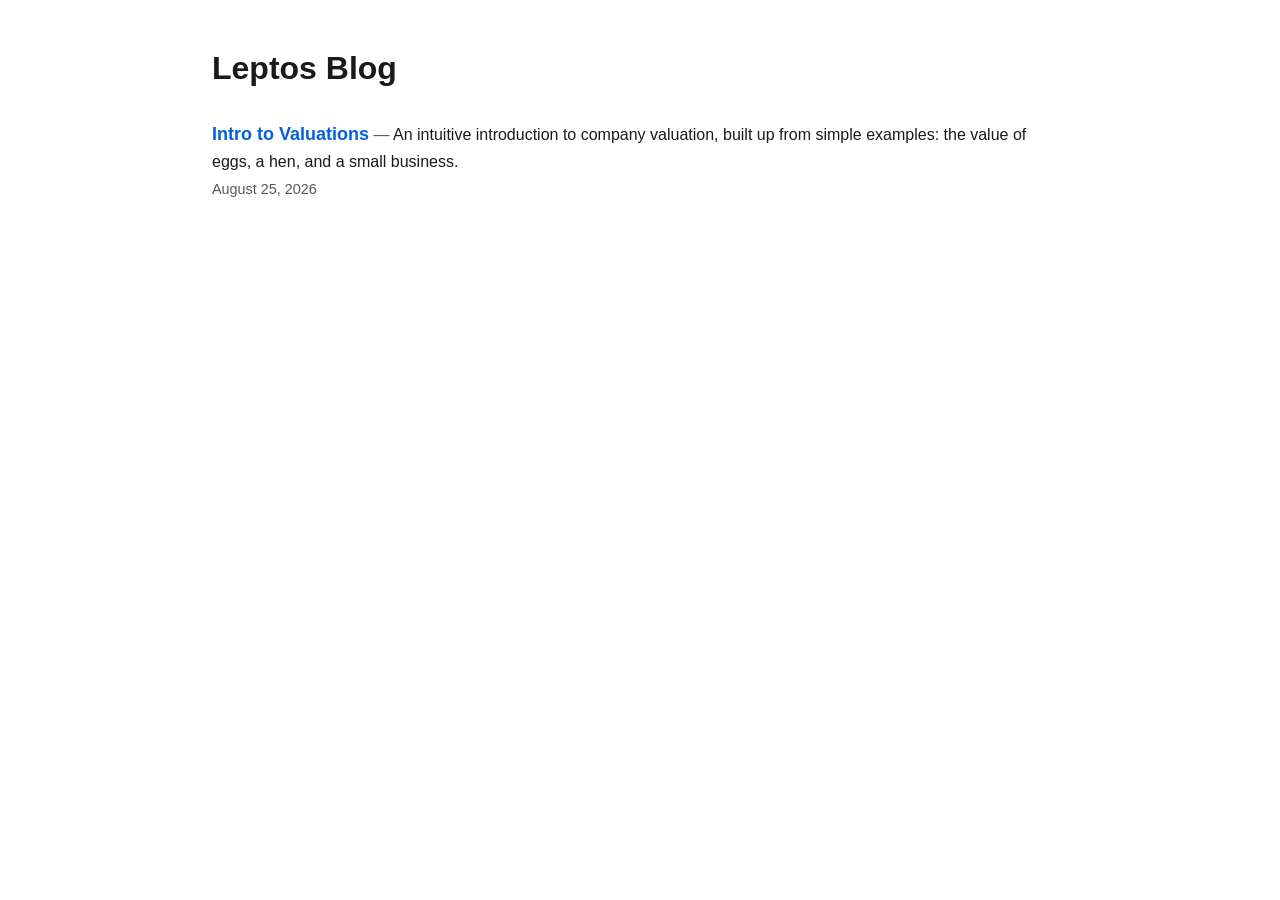
==== site/index.html @ 74f16797 "[site] Add landing page Co-authored-by: Leptos <leptos.0.null@gmail.com>" ====
<!doctype html>
<html lang="en">

<head>
  <meta charset="utf-8">
  <meta name="viewport" content="width=device-width, initial-scale=1">
  <meta property="og:type" content="website">
  <title>Leptos Blog</title>
  <link rel="stylesheet" href="styles/post.css">
  <link rel="stylesheet" href="styles/index.css">
</head>

<body>
  <main>
    <h1>Leptos Blog</h1>

    <ul class="post-list">
      <li>
        <h2><a href="posts/2026/intro-to-valuations/">Intro to Valuations</a></h2>
        <span class="post-separator" aria-hidden="true">&mdash;</span>
        An intuitive introduction to company valuation, built up from simple examples: the value of eggs, a hen, and a small business.
        <time class="post-date" datetime="2026-08-25">August 25, 2026</time>
      </li>
    </ul>
  </main>
</body>

</html>
---- site/styles/post.css ----
:root {
  color-scheme: light dark;
  --bg: #ffffff;
  --fg: #1a1a1a;
  --fg-muted: #55575c;
  --border: #dcdde0;
  --link: #0060df;
}

@media (prefers-color-scheme: dark) {
  :root {
    --bg: #14151a;
    --fg: #eceef0;
    --fg-muted: #a6a9b0;
    --border: #34363c;
    --link: #6cb4ff;
  }
}

* {
  box-sizing: border-box;
}

body {
  margin: 0;
  background: var(--bg);
  color: var(--fg);
  font-family: -apple-system, BlinkMacSystemFont, "Segoe UI", Roboto, Helvetica, Arial, sans-serif;
  line-height: 1.6;
}

article {
  max-width: 56rem;
  margin: 0 auto;
  padding: 3rem 1.25rem 5rem;
}

h1 {
  font-size: 2rem;
  line-height: 1.25;
  margin: 0 0 0.5rem;
}

.post-date {
  display: block;
  color: var(--fg-muted);
  font-size: 0.9rem;
  margin: 0 0 2rem;
}

h2 {
  font-size: 1.375rem;
  margin: 1.5rem 0 1rem;
}

p {
  margin: 0 0 1rem;
}

a {
  color: var(--link);
  text-decoration: underline;
  text-underline-offset: 0.15em;
}

a:hover {
  text-decoration-thickness: 0.12em;
}

a:focus-visible {
  outline: 2px solid var(--link);
  outline-offset: 2px;
}

math {
  font-size: 1em;
}

figure {
  margin: 1.75rem 0;
}

.chart-title {
  margin: 0;
  font-weight: 600;
  font-size: 0.85rem;
}

figure img {
  display: block;
  width: 100%;
  height: auto;
}

figcaption {
  font-size: 0.9rem;
  color: var(--fg-muted);
  text-align: center;
}

table {
  border-collapse: collapse;
  margin: 1.5rem 0;
  font-size: 0.95rem;
}

th,
td {
  text-align: left;
  padding: 0.55rem 0.75rem;
  border-bottom: 1px solid var(--border);
}

.value-table td:last-child,
.value-table th:last-child {
  text-align: right;
  font-variant-numeric: tabular-nums;
  padding-left: 1.5rem;
}

.total-row td {
  border-top: 1px solid var(--fg);
  border-bottom: none;
  font-weight: 600;
}
---- site/styles/index.css ----
main {
  max-width: 56rem;
  margin: 0 auto;
  padding: 3rem 1.25rem 5rem;
}

.post-list {
  list-style: none;
  margin: 2rem 0 0;
  padding: 0;
}

.post-list li {
  margin: 0 0 1.5rem;
}

.post-list h2 {
  display: inline;
  margin: 0;
  font-size: inherit;
  letter-spacing: normal;
}

.post-list a {
  font-size: 1.125rem;
  font-weight: 600;
  text-decoration: none;
}

.post-list a:hover {
  text-decoration: underline;
}

.post-list .post-date {
  margin: 0.25rem 0 0;
}

.post-list .post-separator {
  color: var(--fg-muted);
}
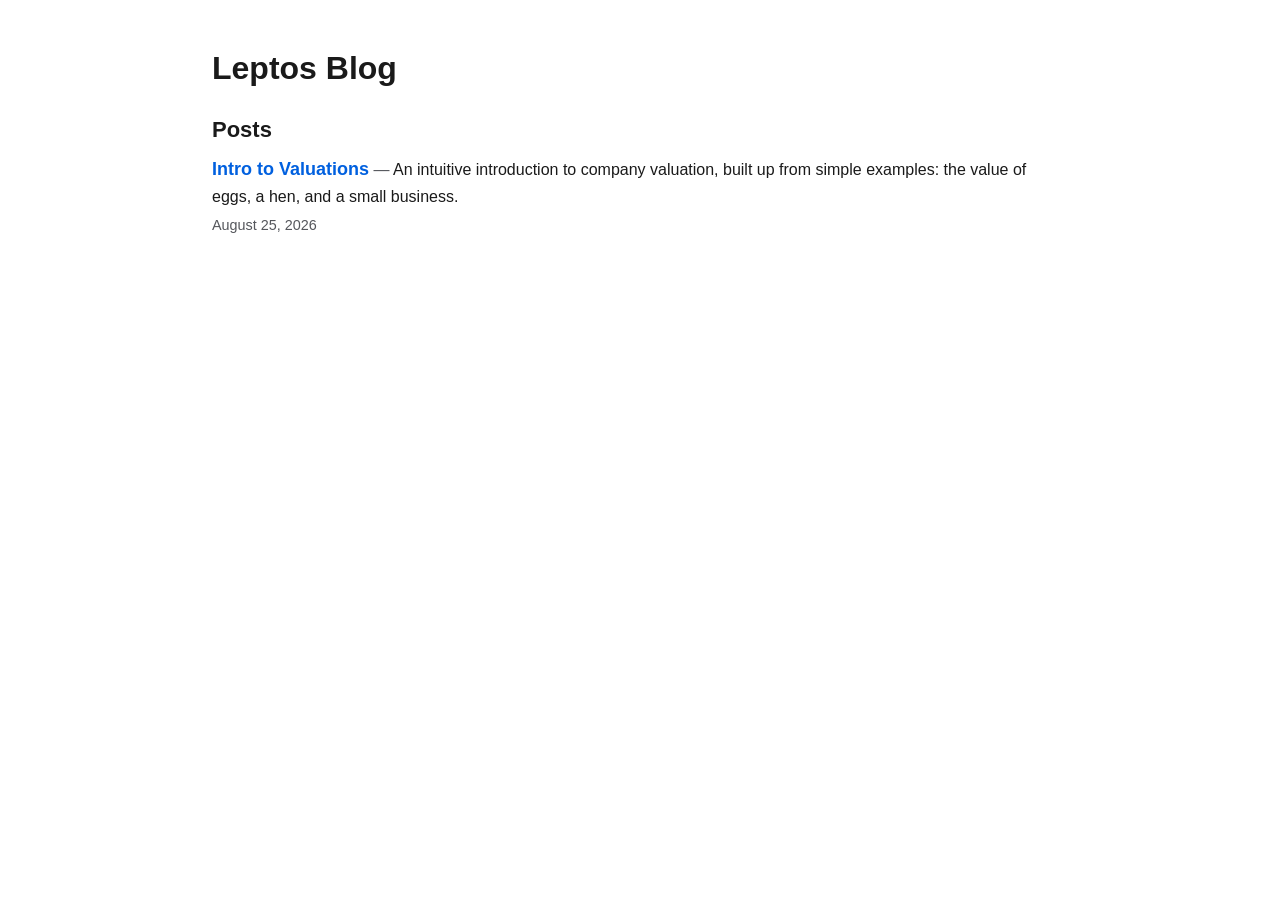
==== commit aea343b1: "[site/index] Add "Posts" header" ====
--- a/site/index.html
+++ b/site/index.html
@@ -6,7 +6,7 @@
   <meta name="viewport" content="width=device-width, initial-scale=1">
   <meta property="og:type" content="website">
   <title>Leptos Blog</title>
-  <link rel="stylesheet" href="styles/post.css">
+  <link rel="stylesheet" href="styles/base.css">
   <link rel="stylesheet" href="styles/index.css">
 </head>
 
@@ -14,14 +14,17 @@
   <main>
     <h1>Leptos Blog</h1>
 
-    <ul class="post-list">
-      <li>
-        <h2><a href="posts/2026/intro-to-valuations/">Intro to Valuations</a></h2>
-        <span class="post-separator" aria-hidden="true">&mdash;</span>
-        An intuitive introduction to company valuation, built up from simple examples: the value of eggs, a hen, and a small business.
-        <time class="post-date" datetime="2026-08-25">August 25, 2026</time>
-      </li>
-    </ul>
+    <section>
+      <h2>Posts</h2>
+      <ul class="post-list">
+        <li>
+          <h3><a href="posts/2026/intro-to-valuations/">Intro to Valuations</a></h3>
+          <span class="post-separator" aria-hidden="true">&mdash;</span>
+          <span>An intuitive introduction to company valuation, built up from simple examples: the value of eggs, a hen, and a small business.</span>
+          <time class="post-date" datetime="2026-08-25">August 25, 2026</time>
+        </li>
+      </ul>
+    </section>
   </main>
 </body>
 
--- a/site/styles/base.css
+++ b/site/styles/base.css
@@ -0,0 +1,137 @@
+:root {
+  color-scheme: light dark;
+  --bg: #ffffff;
+  --fg: #1a1a1a;
+  --fg-muted: #55575c;
+  --border: #dcdde0;
+  --link: #0060df;
+}
+
+@media (prefers-color-scheme: dark) {
+  :root {
+    --bg: #14151a;
+    --fg: #eceef0;
+    --fg-muted: #a6a9b0;
+    --border: #34363c;
+    --link: #6cb4ff;
+  }
+}
+
+*,
+*::before,
+*::after {
+  box-sizing: border-box;
+}
+
+body {
+  margin: 0;
+  background: var(--bg);
+  color: var(--fg);
+  font-family: -apple-system, BlinkMacSystemFont, "Segoe UI", Roboto, Helvetica, Arial, sans-serif;
+  line-height: 1.6;
+}
+
+body > header,
+main {
+  max-width: 56rem;
+  margin: 0 auto;
+  padding-inline: 1.25rem;
+}
+
+body > header {
+  padding-top: 2rem;
+  margin-bottom: 2rem;
+}
+
+main {
+  padding-bottom: 5rem;
+}
+
+h1 {
+  font-size: 2rem;
+  line-height: 1.25;
+  margin: 0 0 0.5rem;
+}
+
+.post-date {
+  display: block;
+  color: var(--fg-muted);
+  font-size: 0.9rem;
+  margin: 0 0 2rem;
+}
+
+h2 {
+  font-size: 1.375rem;
+  margin: 1.5rem 0 1rem;
+}
+
+p {
+  margin: 0 0 1rem;
+}
+
+a {
+  color: var(--link);
+  text-decoration: underline;
+  text-underline-offset: 0.15em;
+}
+
+a:hover {
+  text-decoration-thickness: 0.12em;
+}
+
+a:focus-visible {
+  outline: 2px solid var(--link);
+  outline-offset: 2px;
+}
+
+math {
+  font-size: 1em;
+}
+
+figure {
+  margin: 1.75rem 0;
+}
+
+.chart-title {
+  margin: 0;
+  font-weight: 600;
+  font-size: 0.85rem;
+}
+
+figure img {
+  display: block;
+  max-width: 100%;
+  height: auto;
+}
+
+figcaption {
+  font-size: 0.9rem;
+  color: var(--fg-muted);
+  text-align: center;
+}
+
+table {
+  border-collapse: collapse;
+  margin: 1.5rem 0;
+  font-size: 0.95rem;
+}
+
+th,
+td {
+  text-align: left;
+  padding: 0.55rem 0.75rem;
+  border-bottom: 1px solid var(--border);
+}
+
+.value-table td:last-child,
+.value-table th:last-child {
+  text-align: right;
+  font-variant-numeric: tabular-nums;
+  padding-left: 1.5rem;
+}
+
+.total-row td {
+  border-top: 1px solid var(--fg);
+  border-bottom: none;
+  font-weight: 600;
+}
--- a/site/styles/index.css
+++ b/site/styles/index.css
@@ -1,12 +1,14 @@
 main {
-  max-width: 56rem;
-  margin: 0 auto;
-  padding: 3rem 1.25rem 5rem;
+  padding-top: 3rem;
+}
+
+section > h2 {
+  margin-bottom: 0.5rem;
 }
 
 .post-list {
   list-style: none;
-  margin: 2rem 0 0;
+  margin: 0.5rem 0 0;
   padding: 0;
 }
 
@@ -14,15 +16,13 @@
   margin: 0 0 1.5rem;
 }
 
-.post-list h2 {
+.post-list h3 {
   display: inline;
   margin: 0;
-  font-size: inherit;
-  letter-spacing: normal;
+  font-size: 1.125rem;
 }
 
 .post-list a {
-  font-size: 1.125rem;
   font-weight: 600;
   text-decoration: none;
 }
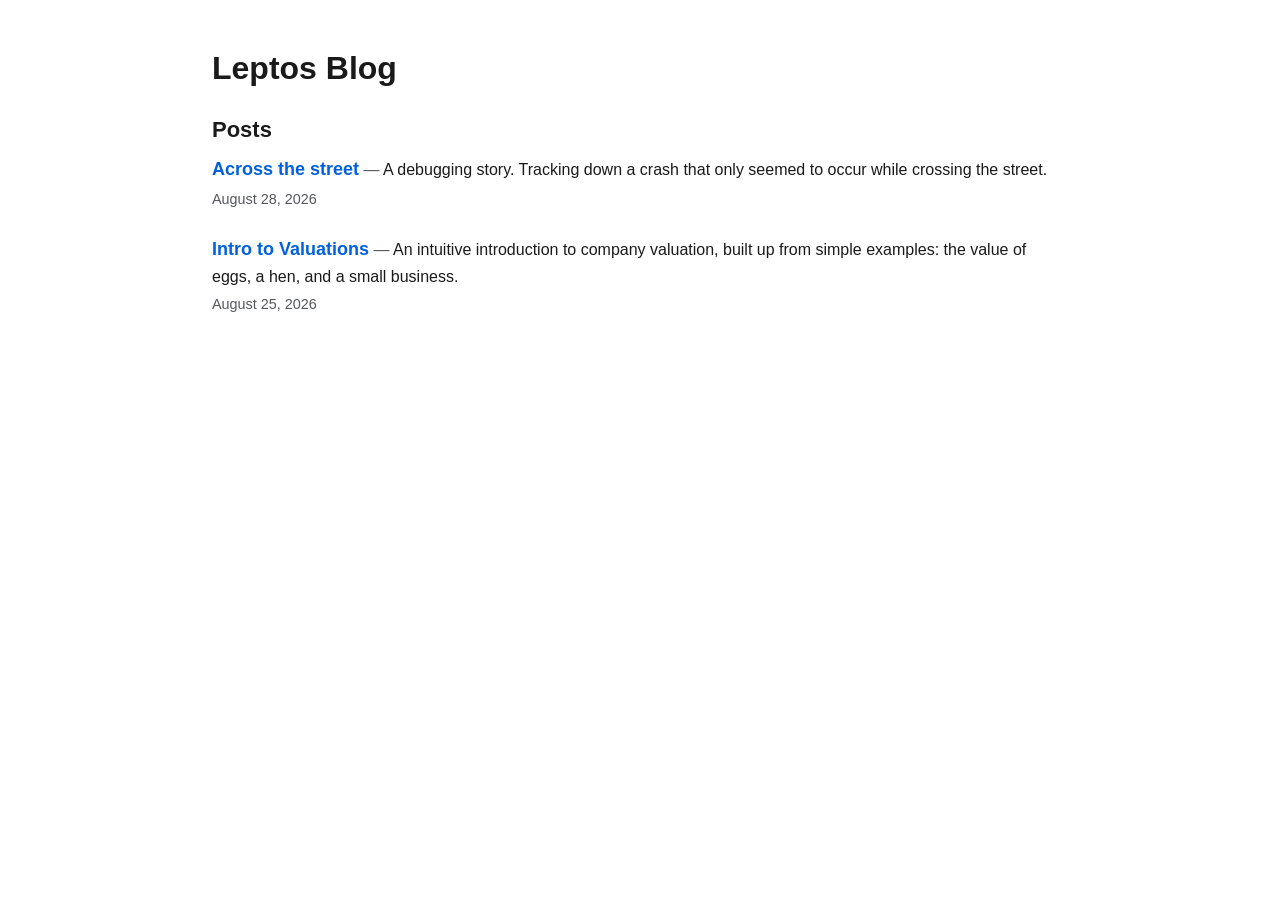
==== commit 4a9536bc: "[posts/across-the-street] Add index.html Co-authored-by: Leptos <leptos.0.null@gmail.com>" ====
--- a/site/index.html
+++ b/site/index.html
@@ -18,6 +18,12 @@
       <h2>Posts</h2>
       <ul class="post-list">
         <li>
+          <h3><a href="posts/2026/across-the-street/">Across the street</a></h3>
+          <span class="post-separator" aria-hidden="true">&mdash;</span>
+          <span>A debugging story. Tracking down a crash that only seemed to occur while crossing the street.</span>
+          <time class="post-date" datetime="2026-08-28">August 28, 2026</time>
+        </li>
+        <li>
           <h3><a href="posts/2026/intro-to-valuations/">Intro to Valuations</a></h3>
           <span class="post-separator" aria-hidden="true">&mdash;</span>
           <span>An intuitive introduction to company valuation, built up from simple examples: the value of eggs, a hen, and a small business.</span>
--- a/site/styles/base.css
+++ b/site/styles/base.css
@@ -1,10 +1,12 @@
 :root {
   color-scheme: light dark;
+
   --bg: #ffffff;
   --fg: #1a1a1a;
   --fg-muted: #55575c;
   --border: #dcdde0;
   --link: #0060df;
+  --code-bg: #f8f8f8;
 }
 
 @media (prefers-color-scheme: dark) {
@@ -14,6 +16,7 @@
     --fg-muted: #a6a9b0;
     --border: #34363c;
     --link: #6cb4ff;
+    --code-bg: #262730;
   }
 }
 
@@ -88,6 +91,38 @@
   font-size: 1em;
 }
 
+code {
+  font-family: ui-monospace, SFMono-Regular, Menlo, Consolas, monospace;
+  font-size: 0.9em;
+  background-color: var(--code-bg);
+  padding: 0.15em 0.2em;
+  border-radius: 0.25em;
+}
+
+pre {
+  margin: 1.5rem 0;
+  overflow-x: auto;
+  border-radius: 0.5em;
+}
+
+pre code {
+  display: block;
+  padding: 0.65rem 1rem;
+  font-size: 0.85em;
+}
+
+aside {
+  margin: 1.25rem;
+  padding: 1rem 1.25rem;
+  border: 1px solid var(--border);
+  border-radius: 0.1rem 0.75em 0.75em 0.75em;
+  font-size: 0.95rem;
+}
+
+aside p:last-child {
+  margin-bottom: 0;
+}
+
 figure {
   margin: 1.75rem 0;
 }
@@ -123,6 +158,10 @@
   border-bottom: 1px solid var(--border);
 }
 
+th[scope="row"] {
+  font-weight: inherit;
+}
+
 .value-table td:last-child,
 .value-table th:last-child {
   text-align: right;
@@ -130,7 +169,8 @@
   padding-left: 1.5rem;
 }
 
-.total-row td {
+.total-row td,
+.total-row th {
   border-top: 1px solid var(--fg);
   border-bottom: none;
   font-weight: 600;
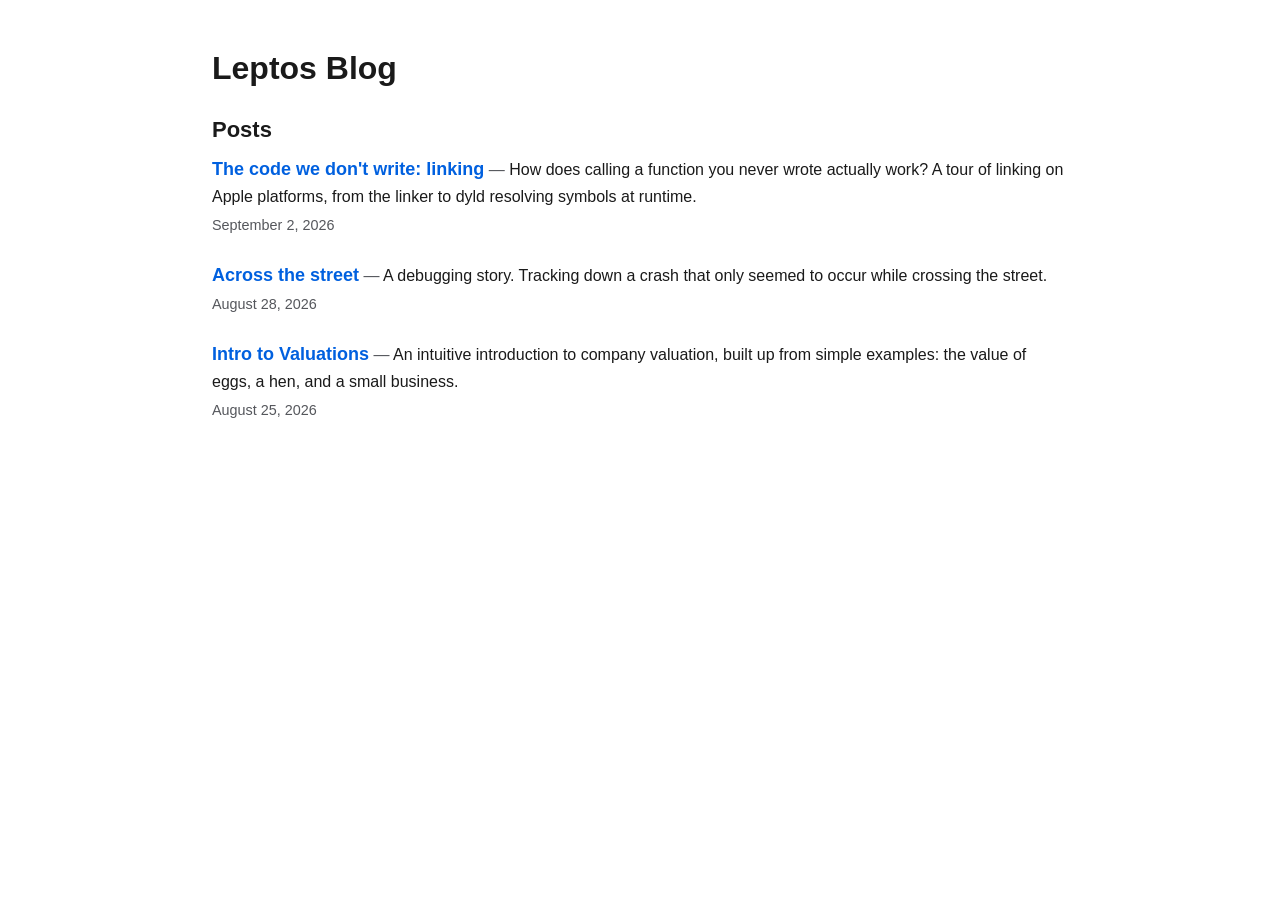
==== commit bef06a59: "[posts/symbol-linking] Add index.html, symlist.html Co-authored-by: Claude Sonnet 5 <noreply@anthrop" ====
--- a/site/index.html
+++ b/site/index.html
@@ -18,6 +18,12 @@
       <h2>Posts</h2>
       <ul class="post-list">
         <li>
+          <h3><a href="posts/2026/symbol-linking/">The code we don't write: linking</a></h3>
+          <span class="post-separator" aria-hidden="true">&mdash;</span>
+          <span>How does calling a function you never wrote actually work? A tour of linking on Apple platforms, from the linker to dyld resolving symbols at runtime.</span>
+          <time class="post-date" datetime="2026-09-02">September 2, 2026</time>
+        </li>
+        <li>
           <h3><a href="posts/2026/across-the-street/">Across the street</a></h3>
           <span class="post-separator" aria-hidden="true">&mdash;</span>
           <span>A debugging story. Tracking down a crash that only seemed to occur while crossing the street.</span>
--- a/site/styles/base.css
+++ b/site/styles/base.css
@@ -7,6 +7,10 @@
   --border: #dcdde0;
   --link: #0060df;
   --code-bg: #f8f8f8;
+  --code-font: ui-monospace, SFMono-Regular, Menlo, Consolas, monospace;
+  --diff-add: #1a7f37;
+  --diff-remove: #c22f2f;
+  --diff-mark-alpha: 15%;
 }
 
 @media (prefers-color-scheme: dark) {
@@ -17,6 +21,9 @@
     --border: #34363c;
     --link: #6cb4ff;
     --code-bg: #262730;
+    --diff-add: #4ac26b;
+    --diff-remove: #ff6b6b;
+    --diff-mark-alpha: 20%;
   }
 }
 
@@ -46,6 +53,11 @@
   margin-bottom: 2rem;
 }
 
+body.wide > header,
+body.wide main {
+  max-width: none;
+}
+
 main {
   padding-bottom: 5rem;
 }
@@ -78,8 +90,17 @@
   text-underline-offset: 0.15em;
 }
 
+a[href^="#"] {
+  text-decoration-style: dashed;
+}
+
 a:hover {
   text-decoration-thickness: 0.12em;
+}
+
+a[href^="#"]:hover {
+  text-decoration-style: solid;
+  text-decoration-thickness: 0.04em;
 }
 
 a:focus-visible {
@@ -92,23 +113,60 @@
 }
 
 code {
-  font-family: ui-monospace, SFMono-Regular, Menlo, Consolas, monospace;
+  font-family: var(--code-font);
   font-size: 0.9em;
   background-color: var(--code-bg);
   padding: 0.15em 0.2em;
   border-radius: 0.25em;
 }
 
-pre {
+code ins {
+  color: var(--diff-add);
+  text-decoration: none;
+}
+
+code del {
+  color: var(--diff-remove);
+  text-decoration: none;
+}
+
+code ins mark {
+  background-color: color-mix(in srgb, var(--diff-add) var(--diff-mark-alpha), transparent);
+  color: inherit;
+}
+
+code del mark {
+  background-color: color-mix(in srgb, var(--diff-remove) var(--diff-mark-alpha), transparent);
+  color: inherit;
+}
+
+.shell-prompt {
+  color: var(--fg-muted);
+}
+
+pre.codeblock {
   margin: 1.5rem 0;
   overflow-x: auto;
+  background-color: var(--code-bg);
   border-radius: 0.5em;
 }
 
 pre code {
   display: block;
+  width: max-content;
+  min-width: 100%;
   padding: 0.65rem 1rem;
   font-size: 0.85em;
+  /* put the background-color in `pre` so that when scrolling on the block
+   * beyond the normal bounds, the background-color is still present.
+   * This felt more natural, in my testing.
+   */
+  background-color: transparent;
+  /* In my testing, on iOS WebKit (does not happen on macOS WebKit), setting `width: max-content`
+   * causes the text size to increase. These properties avoid that increase.
+   */
+  -webkit-text-size-adjust: 100%;
+  text-size-adjust: 100%;
 }
 
 aside {
